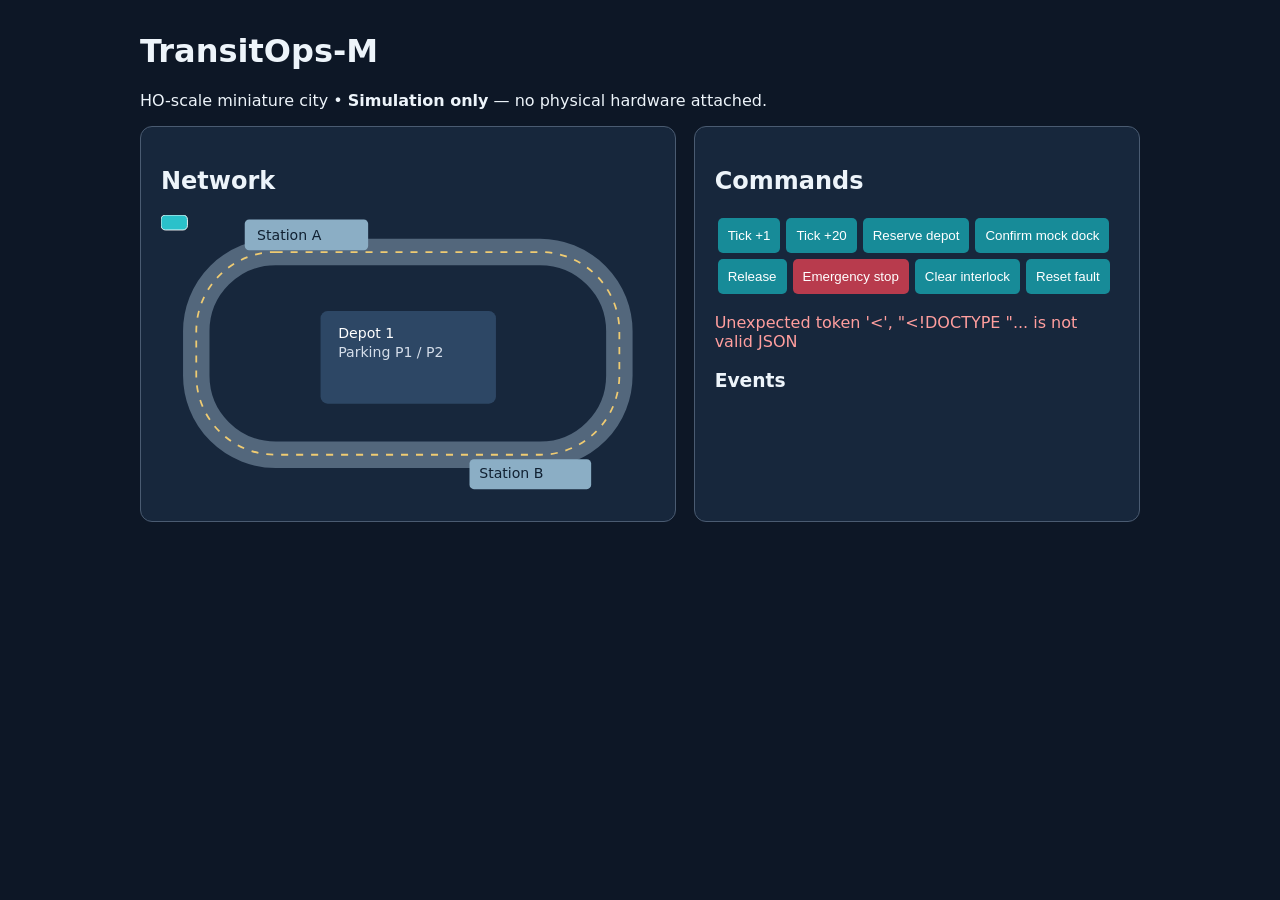
==== transitops_m/dashboard.html @ 0c623ca4 "chore: migrate TransitOps-M v0.1 from TransitOps" ====
<!doctype html>
<html lang="en"><head><meta charset="utf-8"><meta name="viewport" content="width=device-width,initial-scale=1"><title>TransitOps-M Simulator</title>
<style>body{font:16px system-ui;background:#0d1726;color:#edf4fa;max-width:1000px;margin:32px auto;padding:0 18px}.grid{display:grid;grid-template-columns:1.2fr 1fr;gap:18px}@media(max-width:700px){.grid{grid-template-columns:1fr}}section{border:1px solid #4a5b71;background:#17273c;border-radius:12px;padding:20px}button{cursor:pointer;background:#178b98;color:white;border:0;padding:10px;border-radius:5px;margin:3px}.danger{background:#b83b4d}pre{white-space:pre-wrap;max-height:300px;overflow:auto}small{color:#b9c8d7}#error{color:#ff9e9e}.pill{display:inline-block;border:1px solid #6b819b;border-radius:20px;padding:7px;margin:4px}</style></head>
<body><h1>TransitOps-M</h1><p>HO-scale miniature city • <strong>Simulation only</strong> — no physical hardware attached.</p>
<div class="grid"><section><h2>Network</h2><svg viewBox="0 0 560 320" width="100%" role="img" aria-label="Route diagram with two stations and depot"><rect x="40" y="42" width="480" height="230" rx="90" stroke="#53677c" stroke-width="30" fill="none"/><rect x="40" y="42" width="480" height="230" rx="90" stroke="#efcb72" stroke-dasharray="8 9" stroke-width="2" fill="none"/><rect x="95" y="5" width="140" height="35" rx="5" fill="#8baec5"/><text x="109" y="28" fill="#112132">Station A</text><rect x="350" y="277" width="138" height="34" rx="5" fill="#8baec5"/><text x="361" y="298" fill="#112132">Station B</text><rect x="181" y="109" width="199" height="105" rx="8" fill="#2d4765"/><text x="201" y="140" fill="white">Depot 1</text><text x="201" y="161" fill="#d5deea">Parking P1 / P2</text><rect id="bus" x="0" y="0" width="30" height="17" rx="5" fill="#2ac1ca" stroke="white"/></svg><div id="summary"></div></section>
<section><h2>Commands</h2><button onclick="command('tick',{steps:1})">Tick +1</button><button onclick="command('tick',{steps:20})">Tick +20</button><button onclick="command('return')">Reserve depot</button><button onclick="command('dock')">Confirm mock dock</button><button onclick="command('dispatch')">Release</button><button class="danger" onclick="command('stop')">Emergency stop</button><button onclick="command('clear')">Clear interlock</button><button onclick="command('reset')">Reset fault</button><p id="error"></p><h3>Events</h3><pre id="events"></pre></section></div>
<script>
const el=id=>document.getElementById(id);
async function command(command,extra={}){try{const r=await fetch('/api/command',{method:'POST',headers:{'Content-Type':'application/json'},body:JSON.stringify({command,...extra})});const d=await r.json();if(!r.ok)throw Error(d.error);el('error').textContent='';render(d)}catch(e){el('error').textContent=e.message}}
function render(d){const b=d.buses['BUS-01'];const t=b.distance*Math.PI*2-Math.PI/2;el('bus').setAttribute('x',280+226*Math.cos(t)-15);el('bus').setAttribute('y',157+113*Math.sin(t)-8);el('summary').textContent='';for(const v of ['Tick '+d.tick,b.state,'Virtual battery '+b.battery+'%','Depot '+(d.bays['DEPOT-1'].occupied_by||d.bays['DEPOT-1'].reserved_for||'free')]){const s=document.createElement('span');s.className='pill';s.textContent=v;el('summary').append(s)}el('events').textContent=JSON.stringify(d.events.slice(-10).reverse(),null,2)}
fetch('/api/state').then(r=>r.json()).then(render).catch(e=>el('error').textContent=e.message)
</script></body></html>
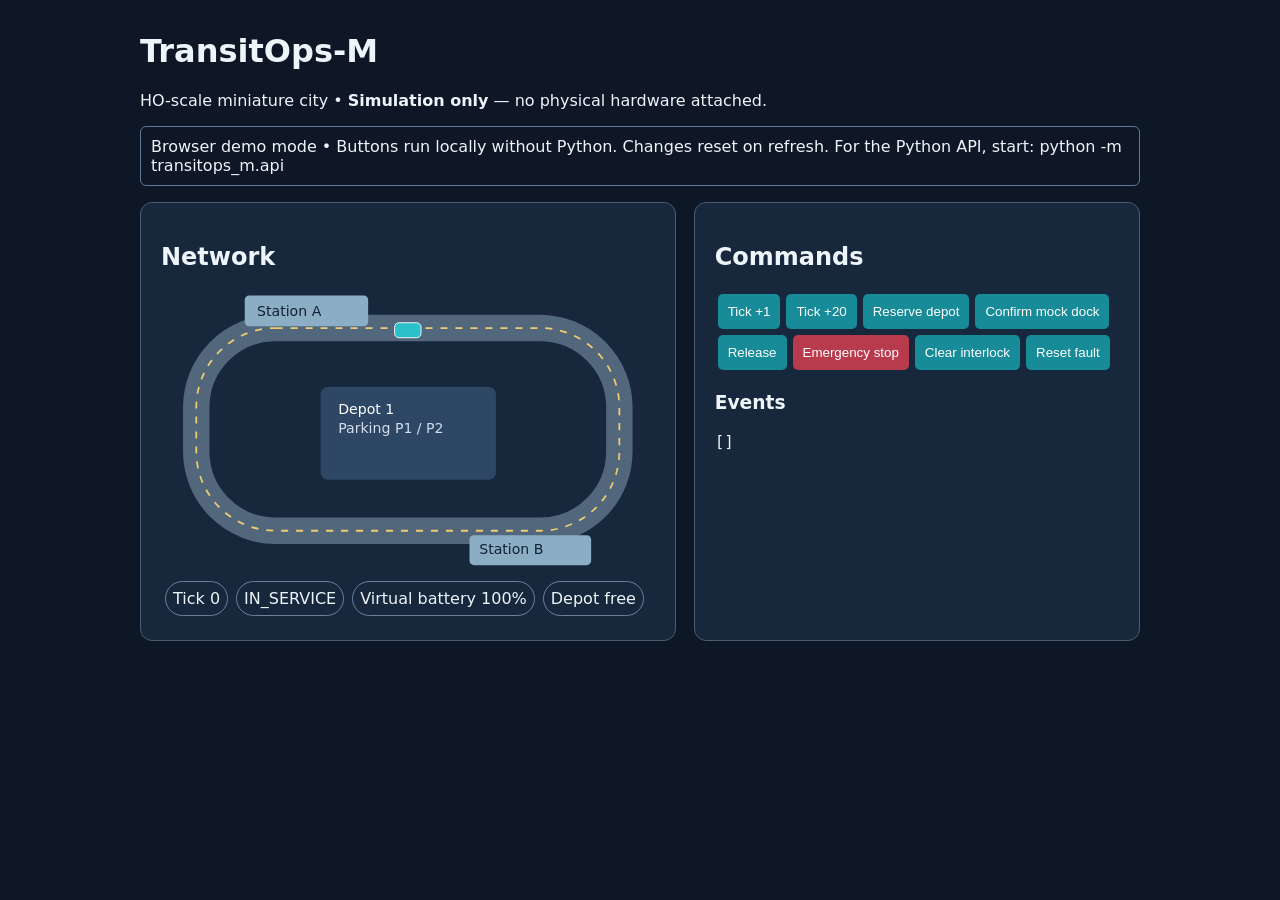
==== commit 4fe9e0cc: "fix(dashboard): support functional standalone browser simulation when API unavailable" ====
--- a/transitops_m/dashboard.html
+++ b/transitops_m/dashboard.html
@@ -1,12 +1,101 @@
 <!doctype html>
 <html lang="en"><head><meta charset="utf-8"><meta name="viewport" content="width=device-width,initial-scale=1"><title>TransitOps-M Simulator</title>
 <style>body{font:16px system-ui;background:#0d1726;color:#edf4fa;max-width:1000px;margin:32px auto;padding:0 18px}.grid{display:grid;grid-template-columns:1.2fr 1fr;gap:18px}@media(max-width:700px){.grid{grid-template-columns:1fr}}section{border:1px solid #4a5b71;background:#17273c;border-radius:12px;padding:20px}button{cursor:pointer;background:#178b98;color:white;border:0;padding:10px;border-radius:5px;margin:3px}.danger{background:#b83b4d}pre{white-space:pre-wrap;max-height:300px;overflow:auto}small{color:#b9c8d7}#error{color:#ff9e9e}.pill{display:inline-block;border:1px solid #6b819b;border-radius:20px;padding:7px;margin:4px}</style></head>
-<body><h1>TransitOps-M</h1><p>HO-scale miniature city • <strong>Simulation only</strong> — no physical hardware attached.</p>
+<body><h1>TransitOps-M</h1><p>HO-scale miniature city • <strong>Simulation only</strong> — no physical hardware attached.</p><p id="connection" role="status" style="padding:10px;border:1px solid #61778f;border-radius:6px">Connecting…</p>
 <div class="grid"><section><h2>Network</h2><svg viewBox="0 0 560 320" width="100%" role="img" aria-label="Route diagram with two stations and depot"><rect x="40" y="42" width="480" height="230" rx="90" stroke="#53677c" stroke-width="30" fill="none"/><rect x="40" y="42" width="480" height="230" rx="90" stroke="#efcb72" stroke-dasharray="8 9" stroke-width="2" fill="none"/><rect x="95" y="5" width="140" height="35" rx="5" fill="#8baec5"/><text x="109" y="28" fill="#112132">Station A</text><rect x="350" y="277" width="138" height="34" rx="5" fill="#8baec5"/><text x="361" y="298" fill="#112132">Station B</text><rect x="181" y="109" width="199" height="105" rx="8" fill="#2d4765"/><text x="201" y="140" fill="white">Depot 1</text><text x="201" y="161" fill="#d5deea">Parking P1 / P2</text><rect id="bus" x="0" y="0" width="30" height="17" rx="5" fill="#2ac1ca" stroke="white"/></svg><div id="summary"></div></section>
 <section><h2>Commands</h2><button onclick="command('tick',{steps:1})">Tick +1</button><button onclick="command('tick',{steps:20})">Tick +20</button><button onclick="command('return')">Reserve depot</button><button onclick="command('dock')">Confirm mock dock</button><button onclick="command('dispatch')">Release</button><button class="danger" onclick="command('stop')">Emergency stop</button><button onclick="command('clear')">Clear interlock</button><button onclick="command('reset')">Reset fault</button><p id="error"></p><h3>Events</h3><pre id="events"></pre></section></div>
 <script>
 const el=id=>document.getElementById(id);
-async function command(command,extra={}){try{const r=await fetch('/api/command',{method:'POST',headers:{'Content-Type':'application/json'},body:JSON.stringify({command,...extra})});const d=await r.json();if(!r.ok)throw Error(d.error);el('error').textContent='';render(d)}catch(e){el('error').textContent=e.message}}
-function render(d){const b=d.buses['BUS-01'];const t=b.distance*Math.PI*2-Math.PI/2;el('bus').setAttribute('x',280+226*Math.cos(t)-15);el('bus').setAttribute('y',157+113*Math.sin(t)-8);el('summary').textContent='';for(const v of ['Tick '+d.tick,b.state,'Virtual battery '+b.battery+'%','Depot '+(d.bays['DEPOT-1'].occupied_by||d.bays['DEPOT-1'].reserved_for||'free')]){const s=document.createElement('span');s.className='pill';s.textContent=v;el('summary').append(s)}el('events').textContent=JSON.stringify(d.events.slice(-10).reverse(),null,2)}
-fetch('/api/state').then(r=>r.json()).then(render).catch(e=>el('error').textContent=e.message)
+const STATIONS={'Station A':0.20,'Station B':0.70};
+let mode='offline', data=null, busy=false;
+function initial(){
+return {tick:0,interlock_fault:false,mode:'NORMAL',stations:STATIONS,
+buses:{'BUS-01':{id:'BUS-01',state:'IN_SERVICE',station:null,distance:0,battery:100,bay:null,trips:0}},
+bays:{'DEPOT-1':{id:'DEPOT-1',automated:true,occupied_by:null,reserved_for:null},P1:{id:'P1',automated:false,occupied_by:null,reserved_for:null},P2:{id:'P2',automated:false,occupied_by:null,reserved_for:null}},events:[]};}
+function event(type,fields={}){data.events.push({tick:data.tick,type,bus:'BUS-01',...fields});data.events=data.events.slice(-100);}
+function simulatedCommand(action,extra){
+const b=data.buses['BUS-01'], bay=data.bays['DEPOT-1'];
+switch(action){
+case 'tick': {
+const n=extra.steps??1;
+if(!Number.isInteger(n)||n<1||n>100)throw Error('Invalid tick count');
+for(let i=0;i<n;i++){data.tick++;
+if(b.state!=='IN_SERVICE'||data.interlock_fault)continue;
+const prev=b.distance;
+b.distance=+( (b.distance+.025)%1).toFixed(5);
+b.battery=Math.max(0,+(b.battery-.05).toFixed(3));
+for(const [name,pos] of Object.entries(STATIONS)){if((prev<=pos&&pos<b.distance)||(b.distance<prev&&(pos>=prev||pos<b.distance))){b.station=name;event('STATION_ARRIVAL',{station:name});}}
+if(b.distance<prev)b.trips++;
+if(b.battery===0){b.state='HOLDING';event('BATTERY_EMPTY_SIM');}
+}break;}
+case 'return':
+if(!['IN_SERVICE','HOLDING'].includes(b.state))throw Error('Bus is not operating');
+if(bay.occupied_by||bay.reserved_for||data.interlock_fault)throw Error('Automated bay unavailable');
+bay.reserved_for=b.id;b.state='RETURNING';b.station=null;event('DEPOT_RESERVED',{bay:bay.id});break;
+case 'dock':
+if(b.state!=='RETURNING'||bay.reserved_for!==b.id)throw Error('No matching depot reservation');
+if(bay.occupied_by||data.interlock_fault)throw Error('Docking interlock active');
+b.state='PARKED';b.bay=bay.id;bay.occupied_by=b.id;bay.reserved_for=null;event('DOCK_CONFIRMED',{bay:bay.id,sensor:'MOCK'});break;
+case 'dispatch':
+if(!['PARKED','READY'].includes(b.state))throw Error('Bus is not parked or ready');
+if(data.interlock_fault)throw Error('Depot interlock active');
+if(b.bay){const slot=data.bays[b.bay];if(slot.occupied_by!==b.id)throw Error('Bay occupancy mismatch');slot.occupied_by=null;}
+b.bay=null;b.state='IN_SERVICE';b.station=null;event('VEHICLE_RELEASED');break;
+case 'stop':
+data.interlock_fault=true;
+if(['IN_SERVICE','HOLDING','RETURNING','DOCKING'].includes(b.state))b.state='FAULT';
+for(const slot of Object.values(data.bays))slot.reserved_for=null;
+event('EMERGENCY_STOP',{reason:'operator'});break;
+case 'clear':data.interlock_fault=false;event('INTERLOCK_CLEARED');break;
+case 'reset':
+if(b.state!=='FAULT'||data.interlock_fault)throw Error('Reset requires fault state and cleared interlock');
+b.state='HOLDING';event('BUS_RESET_TO_HOLD');break;
+default:throw Error('Unknown command');
+}
+return data;
+}
+async function command(action,extra={}){
+if(busy)return;busy=true;
+try{
+let result;
+if(mode==='connected'){
+const controller=new AbortController(),timeout=setTimeout(()=>controller.abort(),5000);
+try{
+const r=await fetch('/api/command',{method:'POST',headers:{'Content-Type':'application/json'},body:JSON.stringify({command:action,...extra}),signal:controller.signal});
+const v=await r.json();if(!r.ok)throw Error(v.error||'API request failed');result=v;
+}finally{clearTimeout(timeout);}
+}else{result=simulatedCommand(action,extra);}
+el('error').textContent='';render(result);
+}catch(e){el('error').textContent=String(e.message||e);}
+finally{busy=false;}
+}
+function render(d){
+data=d;
+const b=d.buses['BUS-01'];
+const t=b.distance*Math.PI*2-Math.PI/2;
+el('bus').setAttribute('x',280+226*Math.cos(t)-15);
+el('bus').setAttribute('y',157+113*Math.sin(t)-8);
+el('summary').textContent='';
+for(const v of ['Tick '+d.tick,b.state,'Virtual battery '+b.battery+'%','Depot '+(d.bays['DEPOT-1'].occupied_by||d.bays['DEPOT-1'].reserved_for||'free')]){
+const item=document.createElement('span');item.className='pill';item.textContent=v;el('summary').append(item);}
+el('events').textContent=JSON.stringify(d.events.slice(-10).reverse(),null,2);
+}
+async function init(){
+try{
+if(location.protocol==='file:')throw Error('Local file');
+const controller=new AbortController(),timeout=setTimeout(()=>controller.abort(),1800);
+let r;
+try{r=await fetch('/api/state',{signal:controller.signal,cache:'no-store'});}
+finally{clearTimeout(timeout);}
+if(!r.ok||!(r.headers.get('content-type')||'').includes('application/json'))throw Error('No simulation API');
+const state=await r.json();
+if(!state?.buses?.['BUS-01']||!state?.bays?.['DEPOT-1'])throw Error('Invalid simulator state');
+mode='connected';render(state);
+el('connection').textContent='Connected to Python simulation API • Commands control the in-memory simulator.';
+}catch(_){
+mode='offline';render(initial());
+el('connection').textContent='Browser demo mode • Buttons run locally without Python. Changes reset on refresh. For the Python API, start: python -m transitops_m.api';
+}
+}
+init();
 </script></body></html>
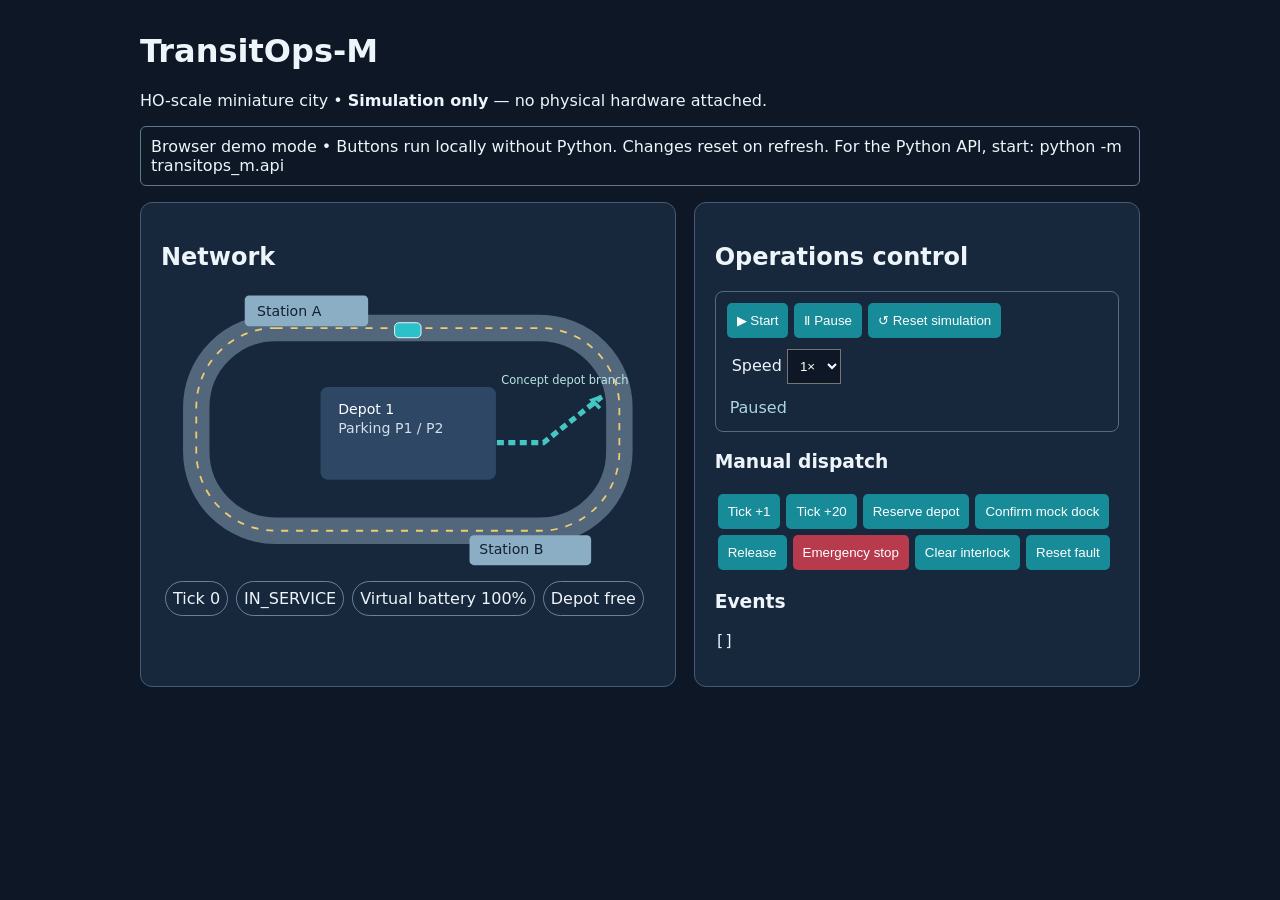
==== commit faefc2e7: "feat: auto-run, pause, speed control, reset and depot route visualization" ====
--- a/transitops_m/dashboard.html
+++ b/transitops_m/dashboard.html
@@ -2,36 +2,43 @@
 <html lang="en"><head><meta charset="utf-8"><meta name="viewport" content="width=device-width,initial-scale=1"><title>TransitOps-M Simulator</title>
 <style>body{font:16px system-ui;background:#0d1726;color:#edf4fa;max-width:1000px;margin:32px auto;padding:0 18px}.grid{display:grid;grid-template-columns:1.2fr 1fr;gap:18px}@media(max-width:700px){.grid{grid-template-columns:1fr}}section{border:1px solid #4a5b71;background:#17273c;border-radius:12px;padding:20px}button{cursor:pointer;background:#178b98;color:white;border:0;padding:10px;border-radius:5px;margin:3px}.danger{background:#b83b4d}pre{white-space:pre-wrap;max-height:300px;overflow:auto}small{color:#b9c8d7}#error{color:#ff9e9e}.pill{display:inline-block;border:1px solid #6b819b;border-radius:20px;padding:7px;margin:4px}</style></head>
 <body><h1>TransitOps-M</h1><p>HO-scale miniature city • <strong>Simulation only</strong> — no physical hardware attached.</p><p id="connection" role="status" style="padding:10px;border:1px solid #61778f;border-radius:6px">Connecting…</p>
-<div class="grid"><section><h2>Network</h2><svg viewBox="0 0 560 320" width="100%" role="img" aria-label="Route diagram with two stations and depot"><rect x="40" y="42" width="480" height="230" rx="90" stroke="#53677c" stroke-width="30" fill="none"/><rect x="40" y="42" width="480" height="230" rx="90" stroke="#efcb72" stroke-dasharray="8 9" stroke-width="2" fill="none"/><rect x="95" y="5" width="140" height="35" rx="5" fill="#8baec5"/><text x="109" y="28" fill="#112132">Station A</text><rect x="350" y="277" width="138" height="34" rx="5" fill="#8baec5"/><text x="361" y="298" fill="#112132">Station B</text><rect x="181" y="109" width="199" height="105" rx="8" fill="#2d4765"/><text x="201" y="140" fill="white">Depot 1</text><text x="201" y="161" fill="#d5deea">Parking P1 / P2</text><rect id="bus" x="0" y="0" width="30" height="17" rx="5" fill="#2ac1ca" stroke="white"/></svg><div id="summary"></div></section>
-<section><h2>Commands</h2><button onclick="command('tick',{steps:1})">Tick +1</button><button onclick="command('tick',{steps:20})">Tick +20</button><button onclick="command('return')">Reserve depot</button><button onclick="command('dock')">Confirm mock dock</button><button onclick="command('dispatch')">Release</button><button class="danger" onclick="command('stop')">Emergency stop</button><button onclick="command('clear')">Clear interlock</button><button onclick="command('reset')">Reset fault</button><p id="error"></p><h3>Events</h3><pre id="events"></pre></section></div>
+<div class="grid"><section><h2>Network</h2><svg viewBox="0 0 560 320" width="100%" role="img" aria-label="Route diagram with two stations and depot"><rect x="40" y="42" width="480" height="230" rx="90" stroke="#53677c" stroke-width="30" fill="none"/><rect x="40" y="42" width="480" height="230" rx="90" stroke="#efcb72" stroke-dasharray="8 9" stroke-width="2" fill="none"/><rect x="95" y="5" width="140" height="35" rx="5" fill="#8baec5"/><text x="109" y="28" fill="#112132">Station A</text><rect x="350" y="277" width="138" height="34" rx="5" fill="#8baec5"/><text x="361" y="298" fill="#112132">Station B</text><rect x="181" y="109" width="199" height="105" rx="8" fill="#2d4765"/><path d="M 381 172 L 434 172 L 500 120" stroke="#44c7c3" stroke-width="6" stroke-dasharray="8 5" fill="none"/><path d="M 500 120 L 489 124 L 498 133" stroke="#44c7c3" stroke-width="4" fill="none"/><text x="386" y="105" fill="#b9e6e3" font-size="13">Concept depot branch</text><text x="201" y="140" fill="white">Depot 1</text><text x="201" y="161" fill="#d5deea">Parking P1 / P2</text><rect id="bus" x="0" y="0" width="30" height="17" rx="5" fill="#2ac1ca" stroke="white"/></svg><div id="summary"></div></section>
+<section><h2>Operations control</h2><div style="padding:8px;border:1px solid #526d81;border-radius:8px;margin-bottom:10px"><button id="play" type="button">▶ Start</button><button id="pause" type="button">Ⅱ Pause</button><button id="restart" type="button">↺ Reset simulation</button><label for="speed" style="display:inline-block;margin:8px">Speed <select id="speed" style="padding:8px;background:#0d1726;color:white"><option value="1">1×</option><option value="2">2×</option><option value="4">4×</option></select></label><p id="autostatus" style="margin:6px;color:#abd7e1">Paused</p></div><h3>Manual dispatch</h3><button data-action="tick" data-steps="1">Tick +1</button><button data-action="tick" data-steps="20">Tick +20</button><button data-action="return">Reserve depot</button><button data-action="dock">Confirm mock dock</button><button data-action="dispatch">Release</button><button class="danger" data-action="stop">Emergency stop</button><button data-action="clear">Clear interlock</button><button data-action="reset">Reset fault</button><p id="error"></p><h3>Events</h3><pre id="events"></pre></section></div>
 <script>
 const el=id=>document.getElementById(id);
+const notice=(msg)=>{el('error').textContent=msg;};
+document.addEventListener('click',(e)=>{const btn=e.target.closest('button[data-action]');if(!btn)return;e.preventDefault();notice('Sending '+btn.dataset.action+'…');runCommand(btn.dataset.action,btn.dataset.steps?{steps:Number(btn.dataset.steps)}:{});});
 const STATIONS={'Station A':0.20,'Station B':0.70};
-let mode='offline', data=null, busy=false;
+let mode='offline', data=null, busy=false, timer=null;
+function pause(){if(timer!==null){clearInterval(timer);timer=null;}el('autostatus').textContent='Paused';}
+function start(){if(timer!==null)return;const ms=Math.round(650/Number(el('speed').value));timer=setInterval(async()=>{if(busy)return;await runCommand('tick',{steps:1});if(el('error').textContent.startsWith('Command failed'))pause();},ms);el('autostatus').textContent='Running at '+el('speed').value+'×';}
+document.addEventListener('DOMContentLoaded',()=>{el('play').addEventListener('click',start);el('pause').addEventListener('click',pause);el('restart').addEventListener('click',async()=>{pause();await runCommand('reset_sim');});el('speed').addEventListener('change',()=>{if(timer!==null){pause();start();}});});
 function initial(){
 return {tick:0,interlock_fault:false,mode:'NORMAL',stations:STATIONS,
-buses:{'BUS-01':{id:'BUS-01',state:'IN_SERVICE',station:null,distance:0,battery:100,bay:null,trips:0}},
+buses:{'BUS-01':{id:'BUS-01',state:'IN_SERVICE',station:null,distance:0,battery:100,bay:null,trips:0,dwell_remaining:0}},
 bays:{'DEPOT-1':{id:'DEPOT-1',automated:true,occupied_by:null,reserved_for:null},P1:{id:'P1',automated:false,occupied_by:null,reserved_for:null},P2:{id:'P2',automated:false,occupied_by:null,reserved_for:null}},events:[]};}
 function event(type,fields={}){data.events.push({tick:data.tick,type,bus:'BUS-01',...fields});data.events=data.events.slice(-100);}
 function simulatedCommand(action,extra){
 const b=data.buses['BUS-01'], bay=data.bays['DEPOT-1'];
 switch(action){
+case 'reset_sim':data=initial();event('SIMULATION_RESET');break;
 case 'tick': {
 const n=extra.steps??1;
 if(!Number.isInteger(n)||n<1||n>100)throw Error('Invalid tick count');
 for(let i=0;i<n;i++){data.tick++;
+if(b.dwell_remaining>0){b.dwell_remaining--;if(b.dwell_remaining===0)event('STATION_DEPARTURE',{station:b.station});continue;}
 if(b.state!=='IN_SERVICE'||data.interlock_fault)continue;
 const prev=b.distance;
 b.distance=+( (b.distance+.025)%1).toFixed(5);
 b.battery=Math.max(0,+(b.battery-.05).toFixed(3));
-for(const [name,pos] of Object.entries(STATIONS)){if((prev<=pos&&pos<b.distance)||(b.distance<prev&&(pos>=prev||pos<b.distance))){b.station=name;event('STATION_ARRIVAL',{station:name});}}
+for(const [name,pos] of Object.entries(STATIONS)){if((prev<=pos&&pos<b.distance)||(b.distance<prev&&(pos>=prev||pos<b.distance))){b.station=name;b.dwell_remaining=3;event('STATION_ARRIVAL',{station:name});}}
 if(b.distance<prev)b.trips++;
 if(b.battery===0){b.state='HOLDING';event('BATTERY_EMPTY_SIM');}
 }break;}
 case 'return':
 if(!['IN_SERVICE','HOLDING'].includes(b.state))throw Error('Bus is not operating');
 if(bay.occupied_by||bay.reserved_for||data.interlock_fault)throw Error('Automated bay unavailable');
-bay.reserved_for=b.id;b.state='RETURNING';b.station=null;event('DEPOT_RESERVED',{bay:bay.id});break;
+bay.reserved_for=b.id;b.state='RETURNING';b.station=null;b.dwell_remaining=0;event('DEPOT_RESERVED',{bay:bay.id});break;
 case 'dock':
 if(b.state!=='RETURNING'||bay.reserved_for!==b.id)throw Error('No matching depot reservation');
 if(bay.occupied_by||data.interlock_fault)throw Error('Docking interlock active');
@@ -40,7 +47,7 @@
 if(!['PARKED','READY'].includes(b.state))throw Error('Bus is not parked or ready');
 if(data.interlock_fault)throw Error('Depot interlock active');
 if(b.bay){const slot=data.bays[b.bay];if(slot.occupied_by!==b.id)throw Error('Bay occupancy mismatch');slot.occupied_by=null;}
-b.bay=null;b.state='IN_SERVICE';b.station=null;event('VEHICLE_RELEASED');break;
+b.bay=null;b.state='IN_SERVICE';b.station=null;b.dwell_remaining=0;event('VEHICLE_RELEASED');break;
 case 'stop':
 data.interlock_fault=true;
 if(['IN_SERVICE','HOLDING','RETURNING','DOCKING'].includes(b.state))b.state='FAULT';
@@ -54,7 +61,7 @@
 }
 return data;
 }
-async function command(action,extra={}){
+async function runCommand(action,extra={}){
 if(busy)return;busy=true;
 try{
 let result;
@@ -65,8 +72,8 @@
 const v=await r.json();if(!r.ok)throw Error(v.error||'API request failed');result=v;
 }finally{clearTimeout(timeout);}
 }else{result=simulatedCommand(action,extra);}
-el('error').textContent='';render(result);
-}catch(e){el('error').textContent=String(e.message||e);}
+render(result);notice('Command completed: '+action+' (tick '+result.tick+')');
+}catch(e){notice('Command failed: '+String(e.message||e));}
 finally{busy=false;}
 }
 function render(d){
@@ -76,7 +83,7 @@
 el('bus').setAttribute('x',280+226*Math.cos(t)-15);
 el('bus').setAttribute('y',157+113*Math.sin(t)-8);
 el('summary').textContent='';
-for(const v of ['Tick '+d.tick,b.state,'Virtual battery '+b.battery+'%','Depot '+(d.bays['DEPOT-1'].occupied_by||d.bays['DEPOT-1'].reserved_for||'free')]){
+for(const v of ['Tick '+d.tick,b.state+(b.dwell_remaining?' • Dwelling '+b.dwell_remaining:'') ,'Virtual battery '+b.battery+'%','Depot '+(d.bays['DEPOT-1'].occupied_by||d.bays['DEPOT-1'].reserved_for||'free')]){
 const item=document.createElement('span');item.className='pill';item.textContent=v;el('summary').append(item);}
 el('events').textContent=JSON.stringify(d.events.slice(-10).reverse(),null,2);
 }
